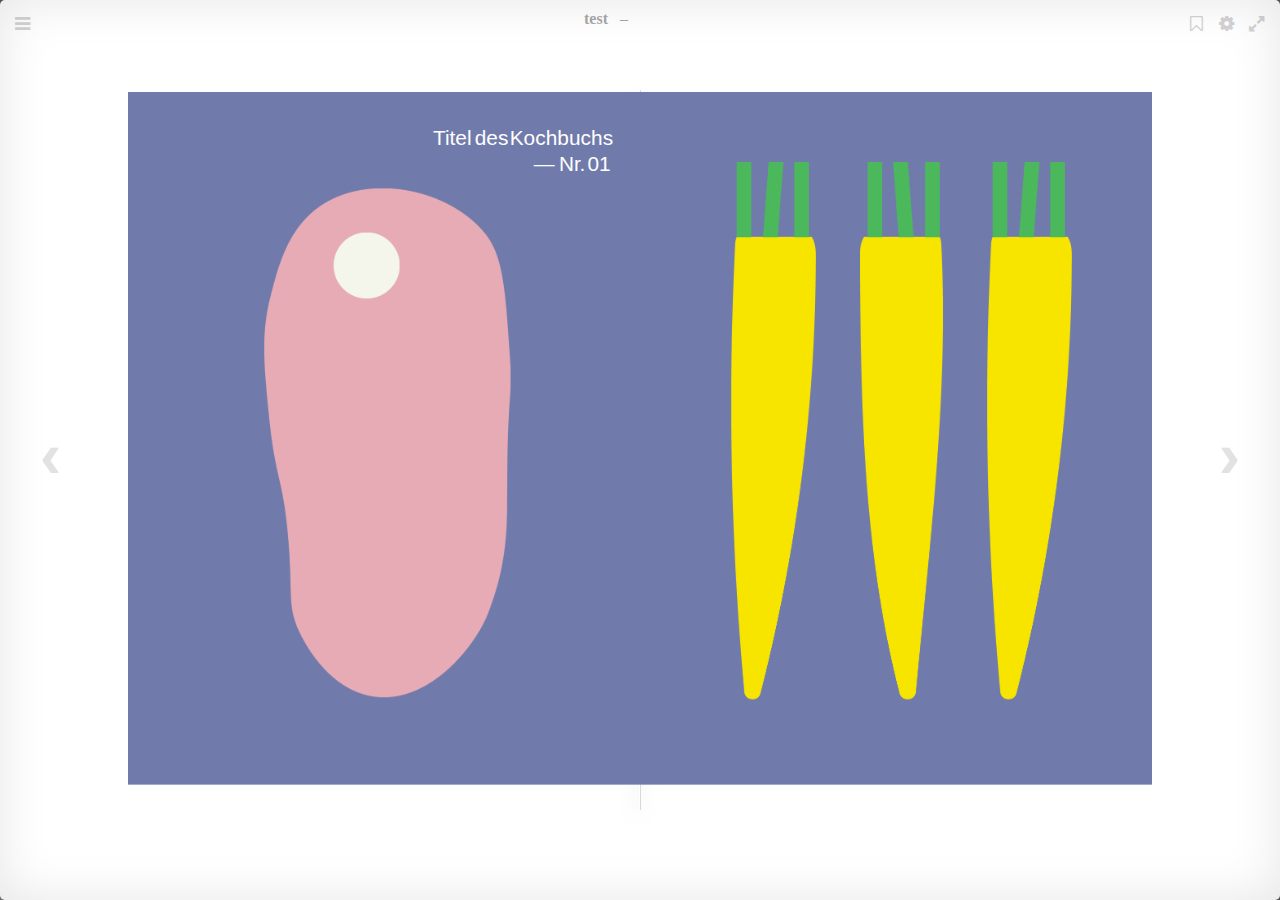
==== reader/index.html @ b8363185 "testing" ====
<!DOCTYPE html>
<html class="no-js">
    <head>
        <meta charset="utf-8">
        <meta http-equiv="X-UA-Compatible" content="IE=edge,chrome=1">
        <title></title>
        <meta name="description" content="">
        <meta name="viewport" content="width=device-width, user-scalable=no">
        <meta name="apple-mobile-web-app-capable" content="yes">

        <link rel="stylesheet" href="css/normalize.css">
        <link rel="stylesheet" href="css/main.css">
        <link rel="stylesheet" href="css/popup.css">

        <script src="js/libs/jquery.min.js"></script>

        <script src="js/libs/zip.min.js"></script>

        <script>
            "use strict";

            document.onreadystatechange = function () {
              if (document.readyState == "complete") {
                window.reader = ePubReader("../test.epub", {
                   restore: true
                 });
              }
            };

        </script>

        <!-- File Storage -->
        <!-- <script src="js/libs/localforage.min.js"></script> -->

        <!-- Full Screen -->
        <script src="js/libs/screenfull.min.js"></script>

        <!-- Render -->
        <script src="js/epub.js"></script>

        <!-- Reader -->
        <script src="js/reader.js"></script>

        <!-- Plugins -->
        <!-- <script src="js/plugins/search.js"></script> -->

        <!-- Highlights -->
        <!-- <script src="js/libs/jquery.highlight.js"></script> -->
        <!-- <script src="js/hooks/extensions/highlight.js"></script> -->

    </head>
    <body>
      <div id="sidebar">
        <div id="panels">
          <!-- <input id="searchBox" placeholder="search" type="search"> -->

          <!-- <a id="show-Search" class="show_view icon-search" data-view="Search">Search</a> -->
          <a id="show-Toc" class="show_view icon-list-1 active" data-view="Toc">TOC</a>
          <a id="show-Bookmarks" class="show_view icon-bookmark" data-view="Bookmarks">Bookmarks</a>
          <!-- <a id="show-Notes" class="show_view icon-edit" data-view="Notes">Notes</a> -->

        </div>
        <div id="tocView" class="view">
        </div>
        <div id="searchView" class="view">
          <ul id="searchResults"></ul>
        </div>
        <div id="bookmarksView" class="view">
          <ul id="bookmarks"></ul>
        </div>
        <div id="notesView" class="view">
          <div id="new-note">
            <textarea id="note-text"></textarea>
            <button id="note-anchor">Anchor</button>
          </div>
          <ol id="notes"></ol>
        </div>
      </div>
      <div id="main">

        <div id="titlebar">
          <div id="opener">
            <a id="slider" class="icon-menu">Menu</a>
          </div>
          <div id="metainfo">
            <span id="book-title"></span>
            <span id="title-seperator">&nbsp;&nbsp;–&nbsp;&nbsp;</span>
            <span id="chapter-title"></span>
          </div>
          <div id="title-controls">
            <a id="bookmark" class="icon-bookmark-empty">Bookmark</a>
            <a id="setting" class="icon-cog">Settings</a>
            <a id="fullscreen" class="icon-resize-full">Fullscreen</a>
          </div>
        </div>

        <div id="divider"></div>
        <div id="prev" class="arrow">‹</div>
        <div id="viewer"></div>
        <div id="next" class="arrow">›</div>

        <div id="loader"><img src="img/loader.gif"></div>
      </div>
      <div class="modal md-effect-1" id="settings-modal">
          <div class="md-content">
              <h3>Settings</h3>
              <div>
                  <p>
                    <input type="checkbox" id="sidebarReflow" name="sidebarReflow">Reflow text when sidebars are open.
                  </p>
              </div>
              <div class="closer icon-cancel-circled"></div>
          </div>
      </div>
      <div class="overlay"></div>
    </body>
</html>
---- reader/css/main.css ----
@font-face {
  font-family: 'fontello';
  src: url('../font/fontello.eot?60518104');
  src: url('../font/fontello.eot?60518104#iefix') format('embedded-opentype'),
       url('../font/fontello.woff?60518104') format('woff'),
       url('../font/fontello.ttf?60518104') format('truetype'),
       url('../font/fontello.svg?60518104#fontello') format('svg');
  font-weight: normal;
  font-style: normal;
}

body {
  background: #4e4e4e;
  overflow: hidden;
}

#main {
  /* height: 500px; */
  position: absolute;
  width: 100%;
  height: 100%;
  right: 0;
  /* left: 40px; */
/*   -webkit-transform: translate(40px, 0);
  -moz-transform: translate(40px, 0); */

  /* border-radius: 5px 0px 0px 5px; */
  border-radius: 5px;
  background: #fff;
  overflow: hidden;
  -webkit-transition: -webkit-transform .4s, width .2s;
  -moz-transition: -webkit-transform .4s, width .2s;
  -ms-transition: -webkit-transform .4s, width .2s;

  -moz-box-shadow:    inset 0 0 50px rgba(0,0,0,.1);
  -webkit-box-shadow: inset 0 0 50px rgba(0,0,0,.1);
  -ms-box-shadow: inset 0 0 50px rgba(0,0,0,.1);
  box-shadow:         inset 0 0 50px rgba(0,0,0,.1);
}


#titlebar {
  height: 8%;
  min-height: 20px;
  padding: 10px;
  /* margin: 0 50px 0 50px; */
  position: relative;
  color: #4f4f4f;
  font-weight: 100;
  font-family: Georgia, "Times New Roman", Times, serif;
  opacity: .5;
  text-align: center;
  -webkit-transition: opacity .5s;
  -moz-transition: opacity .5s;
  -ms-transition: opacity .5s;
  z-index: 10;
}

#titlebar:hover {
  opacity: 1;
}

#titlebar a {
  width: 18px;
  height: 19px;
  line-height: 20px;
  overflow: hidden;
  display: inline-block;
  opacity: .5;
  padding: 4px;
  border-radius: 4px;
}

#titlebar a::before {
  visibility: visible;
}

#titlebar a:hover {
  opacity: .8;
  border: 1px rgba(0,0,0,.2) solid;
  padding: 3px;
}

#titlebar a:active {
  opacity: 1;
  color: rgba(0,0,0,.6);
  /* margin: 1px -1px -1px 1px; */
  -moz-box-shadow:    inset 0 0 6px rgba(155,155,155,.8);
  -webkit-box-shadow: inset 0 0 6px rgba(155,155,155,.8);
  -ms-box-shadow: inset 0 0 6px rgba(155,155,155,.8);
  box-shadow: inset 0 0 6px rgba(155,155,155,.8);
}

#book-title {
  font-weight: 600;
}

#title-seperator {
  display: none;
}

#viewer {
  width: 80%;
  height: 80%;
  /* margin-left: 10%; */
  margin: 0 auto;
  max-width: 1250px;
  z-index: 2;
  position: relative;
  overflow: hidden;
}

#viewer iframe {
  border: none;
}

#prev {
  left: 40px;
}

#next {
  right: 40px;
}

.arrow {
  position: absolute;
  top: 50%;
  margin-top: -32px;
  font-size: 64px;
  color: #E2E2E2;
  font-family: arial, sans-serif;
  font-weight: bold;
  cursor: pointer;
  -webkit-user-select: none;
  -khtml-user-select: none;
  -moz-user-select: none;
  -ms-user-select: none;
  user-select: none;
}

.arrow:hover {
  color: #777;
}

.arrow:active,
.arrow.active {
  color: #000;
}

#sidebar {
  background: #6b6b6b;
  position: absolute;
  /* left: -260px; */
  /* -webkit-transform: translate(-260px, 0);
  -moz-transform: translate(-260px, 0); */
  top: 0;
  min-width: 300px;
  width: 25%;
  height: 100%;
  -webkit-transition: -webkit-transform .5s;
  -moz-transition: -moz-transform .5s;
  -ms-transition: -moz-transform .5s;

  overflow: hidden;
}

#sidebar.open {
 /* left: 0; */
 /* -webkit-transform: translate(0, 0);
 -moz-transform: translate(0, 0); */
}

#main.closed {
  /* left: 300px; */
  -webkit-transform: translate(300px, 0);
  -moz-transform: translate(300px, 0);
  -ms-transform: translate(300px, 0);
}

#main.single {
  width: 75%;
}

#main.single #viewer {
  /* width: 60%;
  margin-left: 20%; */
}

#panels {
  background: #4e4e4e;
  position: absolute;
  left: 0;
  top: 0;
  width: 100%;
  padding: 13px 0;
  height: 14px;
  -moz-box-shadow: 0px 1px 3px rgba(0,0,0,.6);
  -webkit-box-shadow: 0px 1px 3px rgba(0,0,0,.6);
  -ms-box-shadow: 0px 1px 3px rgba(0,0,0,.6);
  box-shadow: 0px 1px 3px rgba(0,0,0,.6);
}

#opener {
  /* padding: 10px 10px; */
  float: left;
}

/* #opener #slider {
  width: 25px;
} */

#metainfo {
  display: inline-block;
  text-align: center;
  max-width: 80%;
}

#title-controls {
  float: right;
}

#panels a {
  visibility: hidden;
  width: 18px;
  height: 20px;
  overflow: hidden;
  display: inline-block;
  color: #ccc;
  margin-left: 6px;
}

#panels a::before {
  visibility: visible;
}

#panels a:hover {
  color: #AAA;
}

#panels a:active {
  color: #AAA;
  margin: 1px 0 -1px 6px;
}

#panels a.active,
#panels a.active:hover {
  color: #AAA;
}

#searchBox {
  width: 165px;
  float: left;
  margin-left: 10px;
  margin-top: -1px;
  /*
  border-radius: 5px;
  background: #9b9b9b;
  float: left;
  margin-left: 5px;
  margin-top: -5px;
  padding: 3px 10px;
  color: #000;
  border: none;
  outline: none; */

}

input::-webkit-input-placeholder {
    color: #454545;
}
input:-moz-placeholder {
    color: #454545;
}
input:-ms-placeholder {
    color: #454545;
}

#divider {
  position: absolute;
  width: 1px;
  border-right: 1px #000 solid;
  height: 80%;
  z-index: 1;
  left: 50%;
  margin-left: -1px;
  top: 10%;
  opacity: .15;
  box-shadow: -2px 0 15px rgba(0, 0, 0, 1);
  display: none;
}

#divider.show {
  display: block;
}

#loader {
  position: absolute;
  z-index: 10;
  left: 50%;
  top: 50%;
  margin: -33px 0 0 -33px;
}

#tocView,
#bookmarksView {
  overflow-x: hidden;
  overflow-y: hidden;
  min-width: 300px;
  width: 25%;
  height: 100%;
  visibility: hidden;
  -webkit-transition: visibility 0 ease .5s;
  -moz-transition: visibility 0 ease .5s;
  -ms-transition: visibility 0 ease .5s;
}



#sidebar.open #tocView,
#sidebar.open #bookmarksView {
  overflow-y: auto;
  visibility: visible;
  -webkit-transition: visibility 0 ease 0;
  -moz-transition: visibility 0 ease 0;
  -ms-transition: visibility 0 ease 0;
}

#sidebar.open #tocView {
  display: block;
}

#tocView > ul,
#bookmarksView > ul {
  margin-top: 15px;
  margin-bottom: 50px;
  padding-left: 20px;
  display: block;
}

#tocView li,
#bookmarksView li {
  margin-bottom:10px;
  width: 225px;
  font-family: Georgia, "Times New Roman", Times, serif;
  list-style: none;
  text-transform: capitalize;
}

#tocView li:active,
#tocView li.currentChapter
{
  list-style: none;
}

.list_item a {
  color: #AAA;
  text-decoration: none;
}

.list_item a.chapter {
  font-size: 1em;
}

.list_item a.section {
  font-size: .8em;
}

.list_item.currentChapter > a,
.list_item a:hover {
  color: #f1f1f1
}

/* #tocView li.openChapter > a, */
.list_item a:hover {
  color: #E2E2E2;
}

.list_item ul {
  padding-left:10px;
  margin-top: 8px;
  display: none;
}

.list_item.currentChapter > ul,
.list_item.openChapter > ul {
  display: block;
}

#tocView.hidden {
  display: none;
}

.toc_toggle {
  display: inline-block;
  width: 14px;
  cursor: pointer;
  -webkit-user-select: none;
  -moz-user-select: none;
  -ms-user-select: none;
  user-select: none;
}

.toc_toggle:before {
  content: '▸';
  color: #fff;
  margin-right: -4px;
}

.currentChapter > .toc_toggle:before,
.openChapter > .toc_toggle:before {
  content: '▾';
}

.view {
  width: 300px;
  height: 100%;
  display: none;
  padding-top: 50px;
  overflow-y: auto;
}

#searchResults {
  margin-bottom: 50px;
  padding-left: 20px;
  display: block;
}

#searchResults li {
  margin-bottom:10px;
  width: 225px;
  font-family: Georgia, "Times New Roman", Times, serif;
  list-style: none;
}

#searchResults a {
  color: #AAA;
  text-decoration: none;
}

#searchResults p {
  text-decoration: none;
  font-size: 12px;
  line-height: 16px;
}

#searchResults p .match {
  background: #ccc;
  color: #000;
}

#searchResults li > p {
  color: #AAA;
}

#searchResults li a:hover {
  color: #E2E2E2;
}

#searchView.shown {
  display: block;
  overflow-y: scroll;
}

#notes {
 padding: 0 0 0 34px;
}

#notes li {
  color: #eee;
  font-size: 12px;
  width: 240px;
  border-top: 1px #fff solid;
  padding-top: 6px;
  margin-bottom: 6px;
}

#notes li a {
  color: #fff;
  display: inline-block;
  margin-left: 6px;
}

#notes li a:hover {
  text-decoration: underline;
}

#notes li img {
  max-width: 240px;
}

#note-text {
  display: block;
  width: 260px;
  height: 80px;
  margin: 0 auto;
  padding: 5px;
  border-radius: 5px;
}

#note-text[disabled], #note-text[disabled="disabled"]{
    opacity: .5;
}

#note-anchor {
  margin-left: 218px;
  margin-top: 5px;
}

#settingsPanel {
  display:none;
}

#settingsPanel h3 {
  color:#f1f1f1;
  font-family:Georgia, "Times New Roman", Times, serif;
  margin-bottom:10px;
}

#settingsPanel ul {
  margin-top:60px;
  list-style-type:none;
}

#settingsPanel li {
  font-size:1em;
  color:#f1f1f1;
}

#settingsPanel .xsmall {  font-size:x-small; }
#settingsPanel .small {  font-size:small; }
#settingsPanel .medium {  font-size:medium; }
#settingsPanel .large {  font-size:large; }
#settingsPanel .xlarge {  font-size:x-large; }

.highlight { background-color: yellow }

.modal {
  position: fixed;
  top: 50%;
  left: 50%;
  width: 50%;
  width: 630px;

  height: auto;
  z-index: 2000;
  visibility: hidden;
  margin-left: -320px;
  margin-top: -160px;

}

.overlay {
  position: fixed;
  width: 100%;
  height: 100%;
  visibility: hidden;
  top: 0;
  left: 0;
  z-index: 1000;
  opacity: 0;
  background: rgba(255,255,255,0.8);
  -webkit-transition: all 0.3s;
  -moz-transition: all 0.3s;
  -ms-transition: all 0.3s;
  transition: all 0.3s;
}

.md-show {
    visibility: visible;
}

.md-show ~ .overlay {
    opacity: 1;
    visibility: visible;
}

/* Content styles */
.md-content {
  color: #fff;
  background: #6b6b6b;
  position: relative;
  border-radius: 3px;
  margin: 0 auto;
  height: 320px;
}

.md-content h3 {
  margin: 0;
  padding: 6px;
  text-align: center;
  font-size: 22px;
  font-weight: 300;
  opacity: 0.8;
  background: rgba(0,0,0,0.1);
  border-radius: 3px 3px 0 0;
}

.md-content > div {
  padding: 15px 40px 30px;
  margin: 0;
  font-weight: 300;
  font-size: 14px;
}

.md-content > div p {
  margin: 0;
  padding: 10px 0;
}

.md-content > div ul {
  margin: 0;
  padding: 0 0 30px 20px;
}

.md-content > div ul li {
  padding: 5px 0;
}

.md-content button {
  display: block;
  margin: 0 auto;
  font-size: 0.8em;
}

/* Effect 1: Fade in and scale up */
.md-effect-1 .md-content {
  -webkit-transform: scale(0.7);
  -moz-transform: scale(0.7);
  -ms-transform: scale(0.7);
  transform: scale(0.7);
  opacity: 0;
  -webkit-transition: all 0.3s;
  -moz-transition: all 0.3s;
  -ms-transition: all 0.3s;
  transition: all 0.3s;
}

.md-show.md-effect-1 .md-content {
  -webkit-transform: scale(1);
  -moz-transform: scale(1);
  -ms-transform: scale(1);
  transform: scale(1);
  opacity: 1;
}

.md-content > .closer {
  font-size: 18px;
  position: absolute;
  right: 0;
  top: 0;
  font-size: 24px;
  padding: 4px;
}

@media only screen and (max-width: 1040px) {
  #viewer{
    width: 50%;
    margin-left: 25%;
  }

  #divider,
  #divider.show {
    display: none;
  }
}

@media only screen and (max-width: 900px) {
  #viewer{
    width: 60%;
    margin-left: 20%;
  }

  #prev {
    left: 20px;
  }

  #next {
    right: 20px;
  }
}

@media only screen and (max-width: 550px) {
  #viewer{
    width: 80%;
    margin-left: 10%;
  }

  #prev {
    left: 0;
  }

  #next {
    right: 0;
  }

  .arrow {
    height: 100%;
    top: 45px;
    width: 10%;
    text-indent: -10000px;
  }

  #main {
    -webkit-transform: translate(0, 0);
    -moz-transform: translate(0, 0);
    -ms-transform: translate(0, 0);
    -webkit-transition: -webkit-transform .3s;
    -moz-transition: -moz-transform .3s;
    -ms-transition: -moz-transform .3s;
  }

  #main.closed {
    -webkit-transform: translate(260px, 0);
    -moz-transform: translate(260px, 0);
    -ms-transform: translate(260px, 0);
  }

  #titlebar {
    /* font-size: 16px; */
    /* margin: 0 50px 0 50px; */
  }

  #metainfo {
    font-size: 10px;
  }

  #tocView {
    width: 260px;
  }

  #tocView li {
    font-size: 12px;
  }

  #tocView > ul{
    padding-left: 10px;
  }
}


/* For iPad portrait layouts only */
@media only screen and (min-device-width: 481px) and (max-device-width: 1024px) and (orientation: portrait) {
    #viewer iframe {
        width: 460px;
        height: 740px;
    }
}
 /*For iPad landscape layouts only */
@media only screen and (min-device-width: 481px) and (max-device-width: 1024px) and (orientation: landscape) {
    #viewer iframe {
        width: 460px;
        height: 415px;
    }
}
/* For iPhone portrait layouts only */
@media only screen and (max-device-width: 480px) and (orientation: portrait) {
    #viewer {
      width: 256px;
      height: 432px;
    }
    #viewer iframe {
       width: 256px;
       height: 432px;
    }
}
/* For iPhone landscape layouts only */
@media only screen and (max-device-width: 480px) and (orientation: landscape) {
    #viewer iframe {
        width: 256px;
        height: 124px;
    }
}

[class^="icon-"]:before, [class*=" icon-"]:before {
    font-family: "fontello";
    font-style: normal;
    font-weight: normal;
    speak: none;

    display: inline-block;
    text-decoration: inherit;
    width: 1em;
    margin-right: .2em;
    text-align: center;
    /* opacity: .8; */

    /* For safety - reset parent styles, that can break glyph codes*/
    font-variant: normal;
    text-transform: none;

    /* you can be more comfortable with increased icons size */
    font-size: 112%;
}


.icon-search:before { content: '\e807'; } /* '' */
.icon-resize-full-1:before { content: '\e804'; } /* '' */
.icon-cancel-circled2:before { content: '\e80f'; } /* '' */
.icon-link:before { content: '\e80d'; } /* '' */
.icon-bookmark:before { content: '\e805'; } /* '' */
.icon-bookmark-empty:before { content: '\e806'; } /* '' */
.icon-download-cloud:before { content: '\e811'; } /* '' */
.icon-edit:before { content: '\e814'; } /* '' */
.icon-menu:before { content: '\e802'; } /* '' */
.icon-cog:before { content: '\e813'; } /* '' */
.icon-resize-full:before { content: '\e812'; } /* '' */
.icon-cancel-circled:before { content: '\e80e'; } /* '' */
.icon-up-dir:before { content: '\e80c'; } /* '' */
.icon-right-dir:before { content: '\e80b'; } /* '' */
.icon-angle-right:before { content: '\e809'; } /* '' */
.icon-angle-down:before { content: '\e80a'; } /* '' */
.icon-right:before { content: '\e815'; } /* '' */
.icon-list-1:before { content: '\e803'; } /* '' */
.icon-list-numbered:before { content: '\e801'; } /* '' */
.icon-columns:before { content: '\e810'; } /* '' */
.icon-list:before { content: '\e800'; } /* '' */
.icon-resize-small:before { content: '\e808'; } /* '' */
---- reader/css/popup.css ----
/* http://davidwalsh.name/css-tooltips */
/* base CSS element */
.popup {
  background: #eee;
  border: 1px solid #ccc;
  padding: 10px;
  border-radius: 8px;
  box-shadow: 0 2px 5px rgba(0, 0, 0, 0.2);
  position: fixed;
  max-width: 300px;
  font-size: 12px;
  
  display: none;
  margin-left: 2px;
  
  margin-top: 30px;
}

.popup.above {
  margin-top: -10px;
}

.popup.left {
  margin-left: -20px;
}

.popup.right {
  margin-left: 40px;
}

.pop_content {
  max-height: 225px;
  overflow-y: auto;
}

.pop_content > p {
  margin-top: 0;
}

/* below */
.popup:before {
  position: absolute;
  display: inline-block;
  border-bottom: 10px solid #eee;
  border-right: 10px solid transparent;
  border-left: 10px solid transparent;
  border-bottom-color: rgba(0, 0, 0, 0.2);
  left: 50%;
  top: -10px;
  margin-left: -6px;
  content: '';
}

.popup:after {
  position: absolute;
  display: inline-block;
  border-bottom: 9px solid #eee;
  border-right: 9px solid transparent;
  border-left: 9px solid transparent;
  left: 50%;
  top: -9px;
  margin-left: -5px;
  content: '';
}

/* above */
.popup.above:before {
  border-bottom: none;
  border-top: 10px solid #eee;
  border-top-color: rgba(0, 0, 0, 0.2);
  top: 100%;
}

.popup.above:after {
  border-bottom: none;
  border-top: 9px solid #eee;
  top: 100%;
}

.popup.left:before,
.popup.left:after
{
  left: 20px;
}

.popup.right:before,
.popup.right:after
{
  left: auto;
  right: 20px;
}


.popup.show, .popup.on {
  display: block;
}
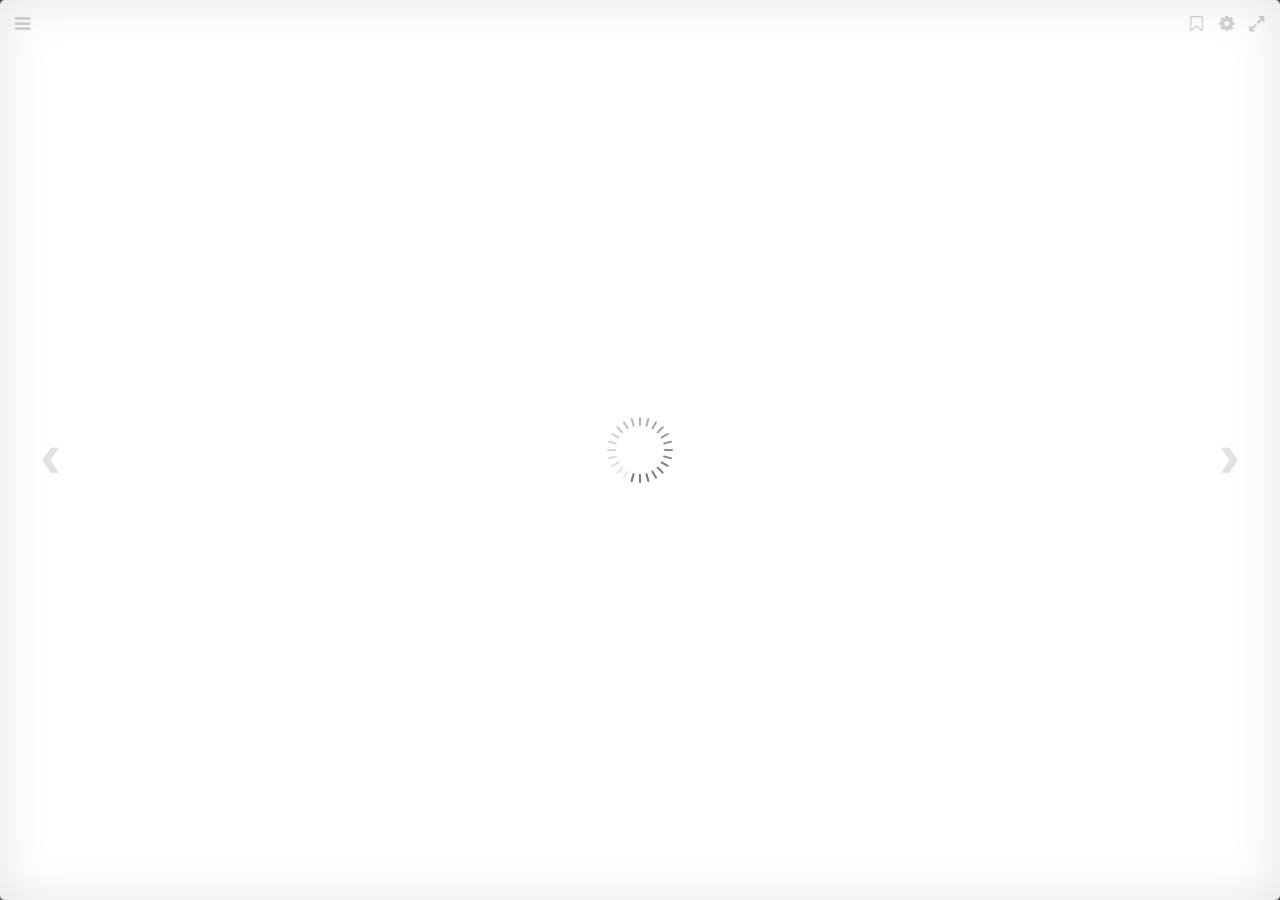
==== commit d619e18c: "testing again" ====
--- a/reader/index.html
+++ b/reader/index.html
@@ -21,7 +21,7 @@
 
             document.onreadystatechange = function () {
               if (document.readyState == "complete") {
-                window.reader = ePubReader("../test.epub", {
+                window.reader = ePubReader("https://indd.adobe.com/view/566dd12a-5fd7-473d-9cfd-4f2a90054966", {
                    restore: true
                  });
               }
--- a/reader/css/main.css
+++ b/reader/css/main.css
@@ -102,7 +102,7 @@
 #viewer {
   width: 80%;
   height: 80%;
-  /* margin-left: 10%; */
+  margin-left: 10%;
   margin: 0 auto;
   max-width: 1250px;
   z-index: 2;
